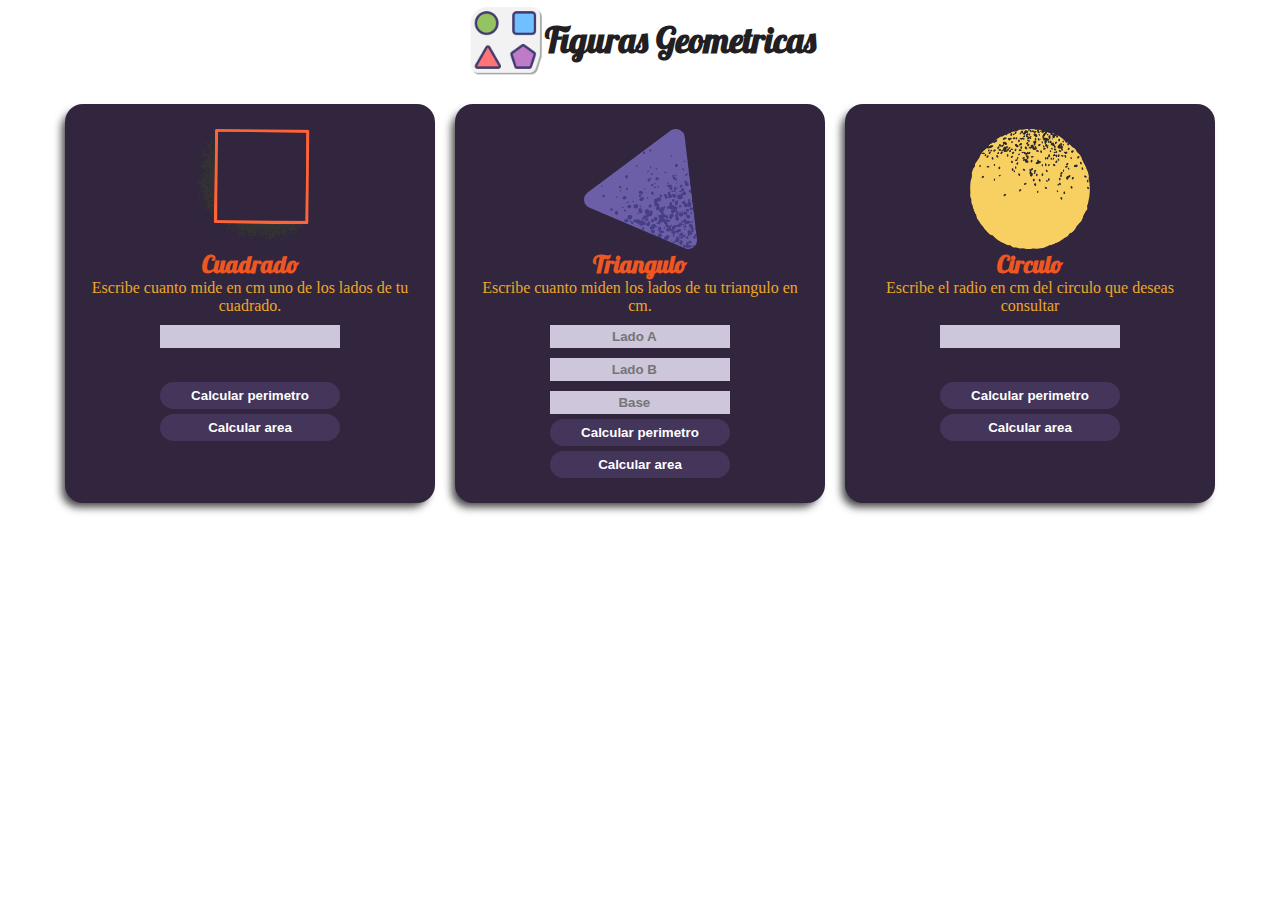
==== index.html @ 3df30bf6 "Cambien los nombres de los archivos, agregue la carpeta imagenes y subi los cambios de estilo del cs" ====
<!DOCTYPE html>
<html lang="en">
<head>
    <meta charset="UTF-8">
    <meta http-equiv="X-UA-Compatible" content="IE=edge">
    <meta name="viewport" content="width=device-width, initial-scale=1.0">
    <link rel="preconnect" href="https://fonts.googleapis.com">
    <link rel="preconnect" href="https://fonts.gstatic.com" crossorigin>
    <link href="https://fonts.googleapis.com/css2?family=Lobster&display=swap" rel="stylesheet">
    <link rel="stylesheet" href="./style.css">
    <span class="logo"></span><title>Figuras geometricas</title>
</head>
<body>
    <header>
        <figure class="header--logo"></figure>
        <h1 class="header--title">Figuras Geometricas</h1>
    </header>
    <main class="container">
        <section class="container--square-section">
            <figure class="square-section--square-img" alt="square img"></figure>
            <h2>Cuadrado</h2>
            <label for="square-textfield">Escribe cuanto mide en cm uno de los lados de tu cuadrado.</label>
            <input class="square-field input-texfield" type="number" name="" id="square-textfield">
            <div class="square-section--button-container">
            <button id="sq-perimetro">Calcular perimetro</button>
            <button id="sq-area">Calcular area</button>
            </div>
            <div class="" id="sq-result"></div>
        </section>

        <section class="container--triangle-section">
            <figure class="triangle-section--triangle-img" alt="triangle img"></figure>
            <h2>Triangulo</h2>
            <label for="triangle-textfieldA">Escribe cuanto miden los lados de tu triangulo en cm.</label>
            <input class="triangle-field input-texfield" type="number" name="" id="triangle-textfieldA" placeholder=" Lado A">
            <input class="triangle-field input-texfield" type="number" name="" id="triangle-textfieldB" placeholder=" Lado B">
            <input class="triangle-field input-texfield" type="number" name="" id="triangle-textfieldBase" placeholder=" Base">
            <div class="triangle-section--button-container">
            <button id="tri-perimetro">Calcular perimetro</button>
            <button id="tri-area">Calcular area</button>
            </div>
            <div class="" id="triangle-result"></div>
        </section>
        <section class="container--circle-section">
            <figure class="circle-section--square-img" alt="circle img"></figure>
            <h2>Circulo</h2>
            <label for="circle-textfield">Escribe el radio en cm del circulo que deseas consultar</label>
            <input class="circle-field input-texfield" type="number" name="" id="circle-textfield">
            <div class="circle-section--button-container">
                <button>Calcular perimetro</button>
                <button>Calcular area</button>
            </div>
        </section>
    </main>
    
    <script src="./figurasG.js" type="text/javascript"></script>
</body>
</html>
---- style.css ----
*{
    box-sizing: border-box;
    margin: 0;
    padding: 0;
}
html{
    font-size: 62.5%;
}
body{
    font-size: 1.6rem;
    font-family: 'Lobster', cursive;    
}
header{
    display: flex;
    justify-content: center;
    align-items: center;
    min-width: 320px;
}
.header--logo{
    width: 80px;
    min-width: 80px;
    height: 80px;
    background-image: url("./img/logo.png");
    background-repeat: no-repeat;
    background-size:cover;
    background-position: center;

}
.header--title{
    text-align: center;
    font-size: 3.5rem;
    color: #221e22;
}
.container{
    display: flex;
    justify-content: center;
    margin-top: 2.4rem;
    flex-wrap: wrap;
    gap: 20px;
    padding-bottom: 30px;
}
.container label{
    font-family: cursive;
    color: #eca72c;
}
.container h2{
    color: #ee5622;
}
.container button{
    width: 18rem;
    height: 2.7rem;
    margin-top: 0.5rem;
    border: none;
    color:  #fff;
    border-radius: 1.8rem;
    font-weight: bold;
    background-color: #44355b;
}
.container button:hover{
    background-color: #644f85;
}
.container button:active{
    box-shadow: 0px 0px 4px -1px rgb(253, 253, 253);
}
.square-section--button-container{
    margin-top: 2.9rem;
}
.circle-section--button-container{
    margin-top: 2.9rem;
}
.container--square-section,
.container--triangle-section,
.container--circle-section{
    display: flex;
    flex-direction: column;
    align-items: center;
    text-align: center;
    max-width: 370px;
    min-width: 350px;
    padding: 2.5rem;
    background-color: #31263e;
    border-radius: 18px;
    box-shadow: -5px 6px 9px -2px rgba(0,0,0,0.75);
    position: relative;
}
.square-section--square-img{
    width: 120px;
    height: 120px;
    background-image: url("./img/square.png");
    background-size: cover;
    background-position: center;
    background-repeat: no-repeat;
}
.input-texfield{
    width: 18rem;
    height: 2.3rem;
    margin-top: 1rem;
    border: none;
    background: #cec6da;
    font-weight: bold;
    text-align: center;
}
::placeholder{
    text-align: center;
}
.triangle-section--triangle-img{
    width: 120px;
    height: 120px;
    background-image: url("./img/triangle.png");
    background-size:contain;
    background-position: center;
    background-repeat: no-repeat;
}

.circle-section--square-img{
    width: 120px;
    height: 120px;
    background-image: url("./img/circle.png");
    background-size:contain;
    background-position: center;
    background-repeat: no-repeat;
}
.sq-result,
.triangle-result{
    background: #eca52c98;
    min-width: 170px;
    height: 80px;
    padding: 1.5rem;
    border-radius: 18px;
    position: absolute;
    top: 15%;
    display: flex;
    justify-content: center;
    align-items: center;
    font-size: 3rem;
    overflow: hidden; 
}
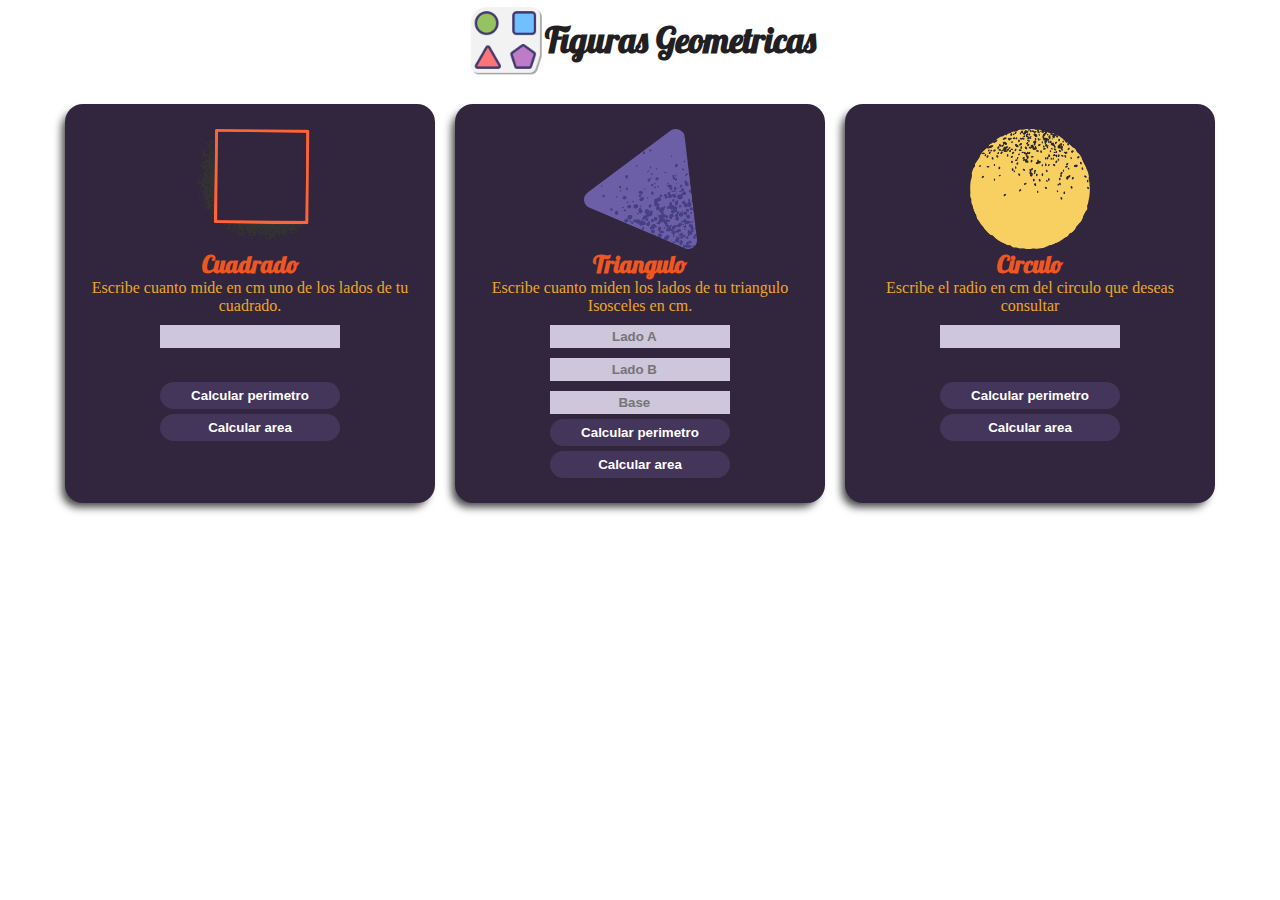
==== commit 85a2b61b: "added function for triangle and circle, and some classes add on css" ====
--- a/index.html
+++ b/index.html
@@ -2,6 +2,7 @@
 <html lang="en">
 <head>
     <meta charset="UTF-8">
+    <link rel="shortcut icon" href="./img/logo-head.png" type="image/x-icon">
     <meta http-equiv="X-UA-Compatible" content="IE=edge">
     <meta name="viewport" content="width=device-width, initial-scale=1.0">
     <link rel="preconnect" href="https://fonts.googleapis.com">
@@ -31,13 +32,13 @@
         <section class="container--triangle-section">
             <figure class="triangle-section--triangle-img" alt="triangle img"></figure>
             <h2>Triangulo</h2>
-            <label for="triangle-textfieldA">Escribe cuanto miden los lados de tu triangulo en cm.</label>
+            <label for="triangle-textfieldA">Escribe cuanto miden los lados de tu triangulo Isosceles en cm.</label>
             <input class="triangle-field input-texfield" type="number" name="" id="triangle-textfieldA" placeholder=" Lado A">
             <input class="triangle-field input-texfield" type="number" name="" id="triangle-textfieldB" placeholder=" Lado B">
             <input class="triangle-field input-texfield" type="number" name="" id="triangle-textfieldBase" placeholder=" Base">
             <div class="triangle-section--button-container">
             <button id="tri-perimetro">Calcular perimetro</button>
-            <button id="tri-area">Calcular area</button>
+            <button id="tri-area" onclick="calcAreaTriangle()">Calcular area</button>
             </div>
             <div class="" id="triangle-result"></div>
         </section>
@@ -47,12 +48,12 @@
             <label for="circle-textfield">Escribe el radio en cm del circulo que deseas consultar</label>
             <input class="circle-field input-texfield" type="number" name="" id="circle-textfield">
             <div class="circle-section--button-container">
-                <button>Calcular perimetro</button>
-                <button>Calcular area</button>
+                <button onclick="calcPerimetroCircle()">Calcular perimetro</button>
+                <button onclick="calcAreaCircle()">Calcular area</button>
             </div>
+            <div class="" id="circle-result"></div>
         </section>
     </main>
-    
     <script src="./figurasG.js" type="text/javascript"></script>
 </body>
 </html>--- a/style.css
+++ b/style.css
@@ -20,11 +20,10 @@
     width: 80px;
     min-width: 80px;
     height: 80px;
-    background-image: url("./img/logo.png");
+    background-image: url("./img/logo-head.png");
     background-repeat: no-repeat;
     background-size:cover;
     background-position: center;
-
 }
 .header--title{
     text-align: center;
@@ -121,7 +120,8 @@
     background-repeat: no-repeat;
 }
 .sq-result,
-.triangle-result{
+.triangle-result,
+.circle-result{
     background: #eca52c98;
     min-width: 170px;
     height: 80px;
